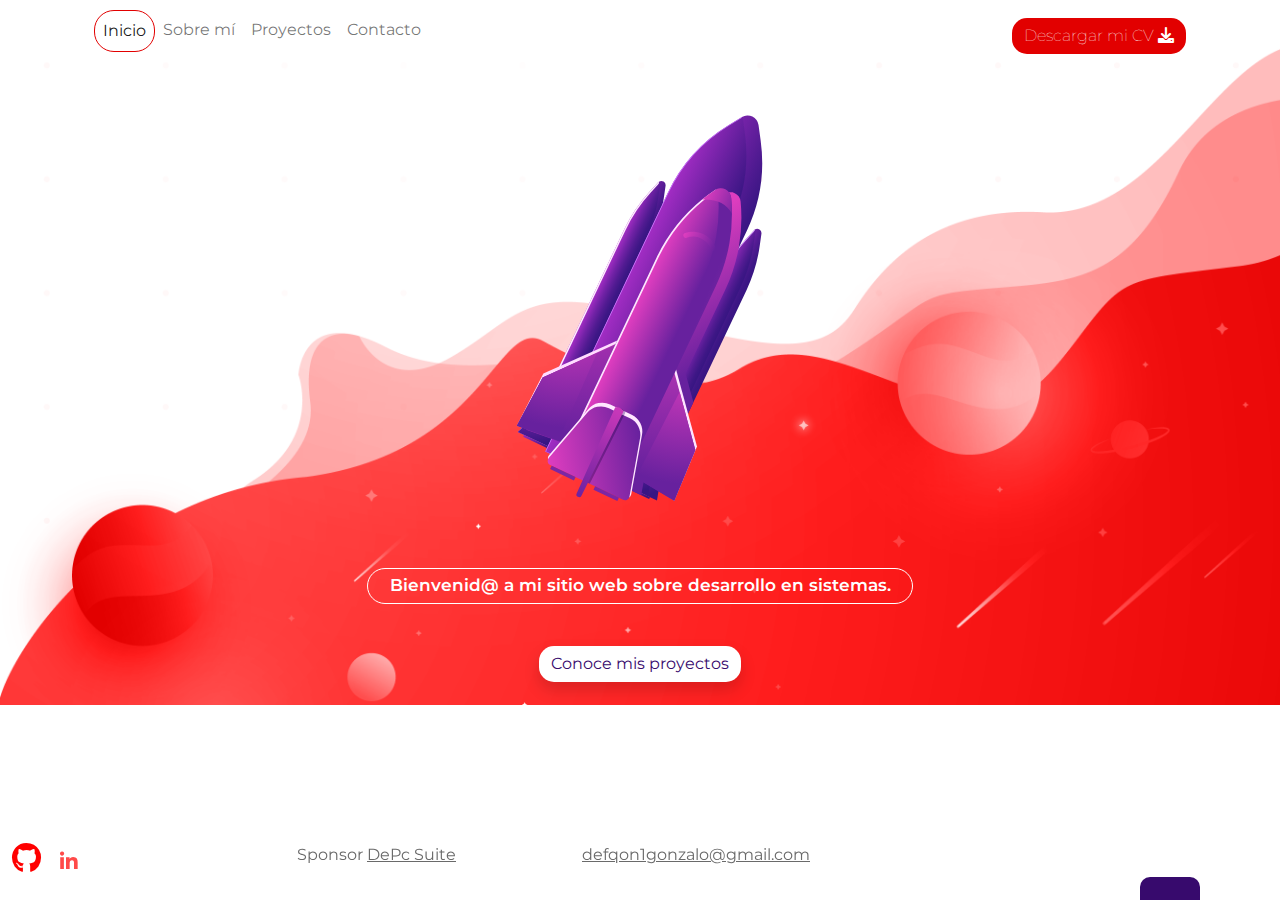
==== index.html @ 33ec3224 "first-commit" ====
<!DOCTYPE html>
<html lang="es">

<head>
    <meta charset="UTF-8">
    <meta http-equiv="X-UA-Compatible" content="IE=edge">
    <meta name="viewport" content="width=device-width, initial-scale=1.0">
    <title>index</title>
     <!--Bootstrap, FontAWS y syle-->
    <link rel="stylesheet" href="css/fontawesome/css/all.min.css">
    <link rel="stylesheet" href="css/fontawesome/css/fontawesome.min.css">
    <link rel="stylesheet" href="css/bootstrap-5.2.0-beta1-dist/css/bootstrap.min.css">
    <link rel="stylesheet" href="css/estilos.css">
     <!--Icono del proyecto-->
    <link rel="icon" type="image/x-icon" href="/images/gr-ico-grd.png">
</head>

<body id="index">
    <header class="container">
        <nav class="navbar navbar-expand-md mb-4">
            <div class="container-fluid">
                <button class="navbar-toggler" type="button" data-bs-toggle="collapse" data-bs-target="#navbarCollapse"
                    aria-controls="navbarCollapse" aria-expanded="false" aria-label="Toggle navigation">
                    <span class="navbar-toggler-icon"></span>
                </button>
                <div class="collapse navbar-collapse" id="navbarCollapse">
                    <ul class="navbar-nav me-auto mb-2 mb-md-0">
                        <li class="nav-item">
                            <a class="nav-link active" href="index.html">Inicio</a>
                        </li>
                        <li class="nav-item">
                            <a class="nav-link " href="sobre-mi.html">Sobre mí</a>
                        </li>
                        <li class="nav-item">
                            <a class="nav-link " href="proyectos.html">Proyectos</a>
                        </li>
                        <li class="nav-item">
                            <a class="nav-link" href="contacto.html">Contacto</a>
                        </li>
                    </ul>
                    <div class="d-inline">
                        <a href="" class="btn btn-rojo">Descargar mi CV <i class="fas fa-download"></i></a>
                    </div>
                </div>
            </div>
        </nav>
    </header>
    <main class="container">
        <div class="row">
            <div class="col-12 mt-4 text-center div-cohete">
                <a href="proyectos.html"><img src="images/cohete.svg" class="cohete"></a>
            </div>
        </div>
        <div class="row">
            <div class="col-12 col-sm-6 my-4 mt-sm-5 text-center offset-sm-3 mb-3">
                <div class="input-home">
                    <p class="p-1">Bienvenid@ a mi sitio web sobre desarrollo en sistemas.</p>
                </div>
            </div>
        </div>
        <div class="row">
            <div class="col-12 text-center">
                <a href="proyectos.html" class="btn shadow">Conoce mis proyectos</a>
            </div>
        </div>

    </main>
    <!--Footer-->
    <footer class="container mt-auto pb-4">
        <div class="row ">
            <div class="col-3">
                <a href="https://github.com/gonzalo98123" target="_blank" title="Github"><i class="fab fa-github"></i></a>
                <a href="https://www.linkedin.com/in/gonzalo-romero-07360b15a/" target="_blank" title="Linkedin"><i class="fab fa-linkedin-in"></i></a>

            </div>
            <div class="col-3">
                Sponsor <a href="http://depcsuite.com">DePc Suite</a>
            </div>
            <div class="col-3">
                <a href="defqon1gonzalo@gmail.com">defqon1gonzalo@gmail.com</a>
            </div>
            <div class="whatsapp">
                <!--verificar si el link funciona-->
                <a href="https://api.whatsapp.com/send?phone=5493547677332" target="_blank" title="WhatsApp"><iclass="fab fa-whatsapp"></i></a>
            </div>

        </div>
    </footer>

</body>

</html>
---- css/estilos.css ----
@import url('https://fonts.googleapis.com/css2?family=Montserrat:ital,wght@0,100;0,200;0,300;0,400;0,500;0,600;0,700;0,800;0,900;1,100;1,200;1,300;1,400;1,500;1,600;1,700;1,800;1,900&display=swap');

body {
    font-family: 'Montserrat', sans-serif;
    margin: 0px;
}

h1 {
    color: red;
}

h2 {
    font-size: 24px;
    
}
h3{
    font-size: 20px;
}
p {
    color: #6a6a6a;
    font-size: 16px;
}

input,
textarea,
.btn {
    border-radius: 15px !important;
}

textarea {
    height: 150px;
}

#contacto, #index {
    background-image: url("../images/fondo-contacto.png");
    background-size: cover;
    background-repeat: no-repeat;

}

.p {
    color: #6a6a6a;
}

.btn {
    color: #370a6d;
    background-color: white;
    border: 0px;
    margin-top: 10px;
}

.btn:hover {
    color: white;
    background-color: #370a6d;
    border: none;
}

form input textarea {
    border-radius: 0px;
}

footer {
    color: #6a6a6a;
    position: fixed;
    bottom: 0px;
}

footer a {
    color: #6a6a6a;
}

#proyectos, #sobre-mi {
    background-image: url("../images/fondo-proyectos.png");
    background-size: cover;
    background-repeat: no-repeat;
}

footer .fa-github {
    font-size: 30px;
    color: red;
}

footer .fa-linkedin-in {
    color: #ff4a49;
    background-color: white;
    font-size: 20px;
    border: 0px;
    height: 32px;
    width: 32px;
    text-align: center;
    padding: 8px 0 0 0;
    border-radius: 80px;
    margin: 0 8px;
}
#sobre-mi .card{
    text-size-adjust: 5px;
}

.whatsapp {
    background-color: #370a6d;
    color: white;
    width: 60px;
    border-top-left-radius: 10px;
    border-top-right-radius: 10px;
    font-size: 30px;
    text-align: center;
    padding: 8px 0 15px 0;
    right: 80px;
    position: fixed;
    bottom: 0px;
}

.whatsapp a {
    color: white;
}

.btn-rojo {
    background-color: #E20000;
    color: white;
    font-weight: 100;
    border-radius: 15px;
}

#index .div-cohete {
    height: 410px;
}
#index .input-home p {
    color: white;
    font-size: 17px;
    border: 1px solid white;
    border-radius: 50px;
    font-weight: 600;
}
#index .p{
    margin-bottom: 10px;
}
.img-circle {
    margin: 1em auto;
    display: block;
    background-color: #fff;
    padding: 10px;
    border-radius: 50%;
}
.cohete{
    height: 400px;
}
.div-cohete {
    height: 410px;
}

nav .active {
    border: 1px solid #E20000;
    border-radius: 20px;
}

#proyectos p {
    font-size: 14px;
}

#proyectos img {
    height: 177px;
}

#proyectos .card p {
    height: 90px
}
.color-gradiente{
    background: rgba(184,37,20,1);
    background: -moz-linear-gradient(left, rgba(184,37,20,1) 0%, rgba(214,52,30,1) 47%, rgba(240,47,23,1) 70%, rgba(240,47,23,1) 100%);
    background: -webkit-gradient(left top, right top, color-stop(0%, rgba(184,37,20,1)), color-stop(47%, rgba(214,52,30,1)), color-stop(70%, rgba(240,47,23,1)), color-stop(100%, rgba(240,47,23,1)));
    background: -webkit-linear-gradient(left, rgba(184,37,20,1) 0%, rgba(214,52,30,1) 47%, rgba(240,47,23,1) 70%, rgba(240,47,23,1) 100%);
    background: -o-linear-gradient(left, rgba(184,37,20,1) 0%, rgba(214,52,30,1) 47%, rgba(240,47,23,1) 70%, rgba(240,47,23,1) 100%);
    background: -ms-linear-gradient(left, rgba(184,37,20,1) 0%, rgba(214,52,30,1) 47%, rgba(240,47,23,1) 70%, rgba(240,47,23,1) 100%);
    background: linear-gradient(to right, rgba(184,37,20,1) 0%, rgba(214,52,30,1) 47%, rgba(240,47,23,1) 70%, rgba(240,47,23,1) 100%);
    filter: progid:DXImageTransform.Microsoft.gradient( startColorstr='#b82514', endColorstr='#f02f17', GradientType=1 );
}
#proyectos h2 {
    font-size: 16px;
    text-transform: uppercase;
    color: white;
    padding: 0px;
    margin: 0px;
}

@media (max-width: 750px) {
    #contacto, #index{
        background-image: url("../images/fondo-proyectos.png");
        background-size: contain;
        background-repeat: no-repeat;
    }
    #proyectos {
        background-size: contain;
        background-repeat: no-repeat;
    }
}
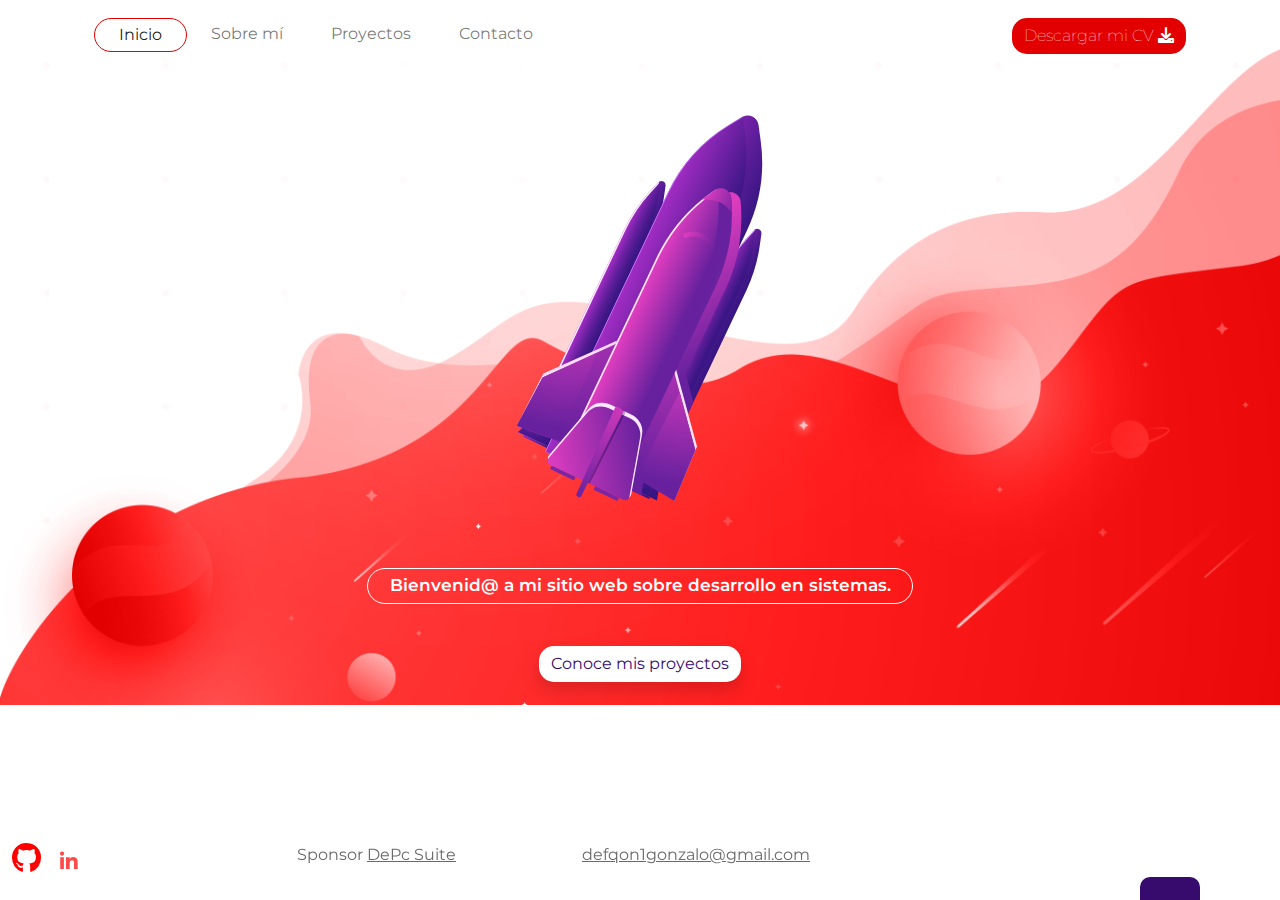
==== commit 0c348831: "Segundo commit 29-6" ====
--- a/index.html
+++ b/index.html
@@ -18,28 +18,28 @@
 <body id="index">
     <header class="container">
         <nav class="navbar navbar-expand-md mb-4">
-            <div class="container-fluid">
-                <button class="navbar-toggler" type="button" data-bs-toggle="collapse" data-bs-target="#navbarCollapse"
-                    aria-controls="navbarCollapse" aria-expanded="false" aria-label="Toggle navigation">
-                    <span class="navbar-toggler-icon"></span>
+            <div class="container">
+                <button class="navbar-toggler" type="button" data-bs-toggle="collapse" data-bs-target="#navbarCollapse" aria-controls="navbarCollapse" aria-expanded="false" aria-label="Toggle navigation">
+                    <i class="fas fa-bars"></i>
                 </button>
-                <div class="collapse navbar-collapse" id="navbarCollapse">
-                    <ul class="navbar-nav me-auto mb-2 mb-md-0">
-                        <li class="nav-item">
-                            <a class="nav-link active" href="index.html">Inicio</a>
-                        </li>
-                        <li class="nav-item">
-                            <a class="nav-link " href="sobre-mi.html">Sobre mí</a>
-                        </li>
-                        <li class="nav-item">
-                            <a class="nav-link " href="proyectos.html">Proyectos</a>
-                        </li>
-                        <li class="nav-item">
-                            <a class="nav-link" href="contacto.html">Contacto</a>
-                        </li>
-                    </ul>
-                    <div class="d-inline">
-                        <a href="" class="btn btn-rojo">Descargar mi CV <i class="fas fa-download"></i></a>
+                    <div class="collapse navbar-collapse" id="navbarCollapse">
+                        <ul class="navbar-nav me-auto mb-2 mb-md-0 mt-2">
+                            <li class="nav-item">
+                                <a class="nav-link px-4 py-1 active " href="index.html">Inicio</a>
+                            </li>
+                            <li class="nav-item">
+                                <a class="nav-link px-4 py-1 " href="sobre-mi.html">Sobre mí</a>
+                            </li>
+                            <li class="nav-item">
+                                <a class="nav-link px-4 py-1 " href="proyectos.html">Proyectos</a>
+                            </li>
+                            <li class="nav-item">
+                                <a class="nav-link px-4 py-1 " href="contacto.html">Contacto</a>
+                            </li>
+                        </ul>
+                        <div class="d-inline">
+                            <a href="" class="btn btn-rojo">Descargar mi CV <i class="fas fa-download"></i></a>
+                        </div>
                     </div>
                 </div>
             </div>
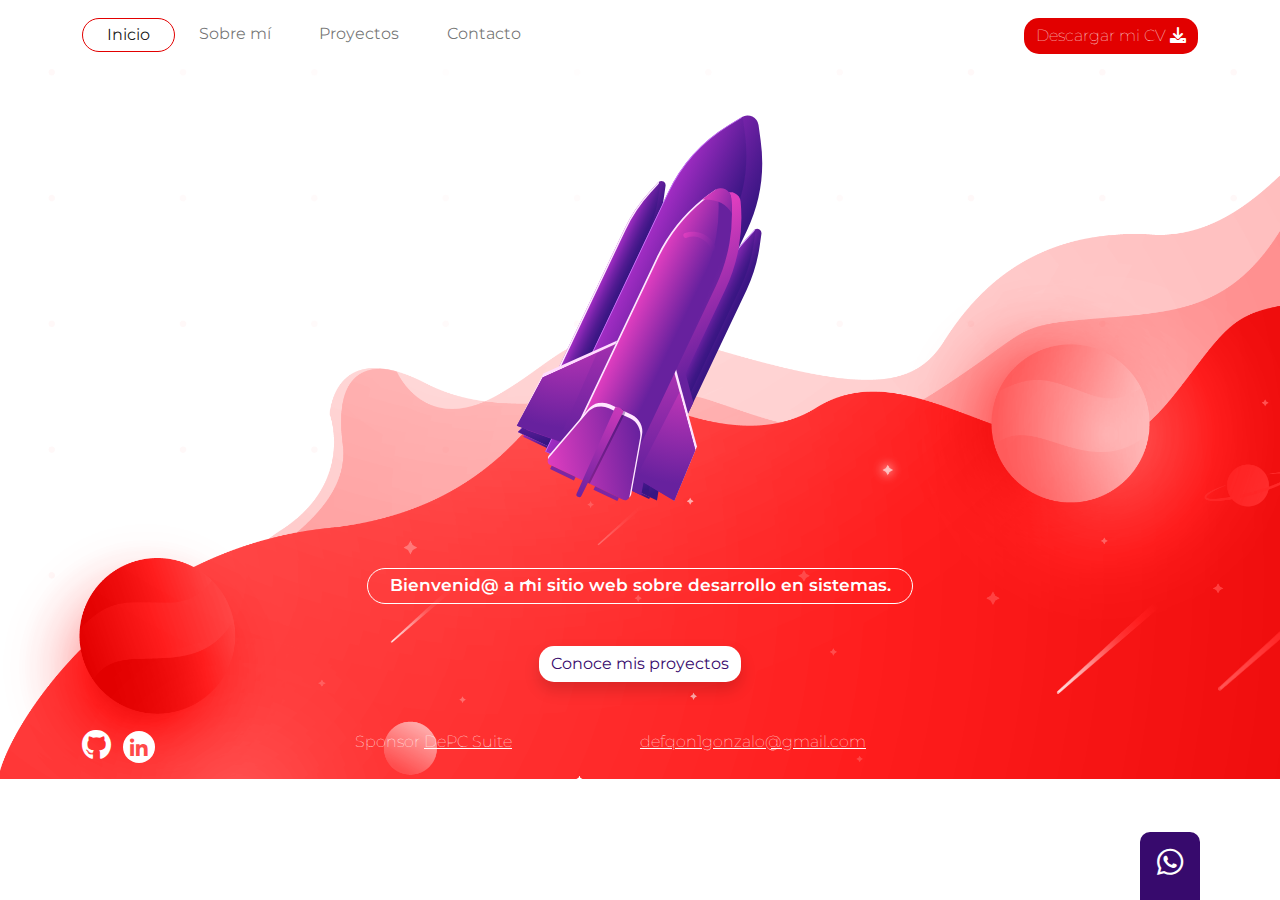
==== commit fa6d757e: "Commit final portfolio" ====
--- a/index.html
+++ b/index.html
@@ -6,42 +6,44 @@
     <meta http-equiv="X-UA-Compatible" content="IE=edge">
     <meta name="viewport" content="width=device-width, initial-scale=1.0">
     <title>index</title>
-     <!--Bootstrap, FontAWS y syle-->
+    <!--Bootstrap, FontAWS y syle-->
     <link rel="stylesheet" href="css/fontawesome/css/all.min.css">
     <link rel="stylesheet" href="css/fontawesome/css/fontawesome.min.css">
     <link rel="stylesheet" href="css/bootstrap-5.2.0-beta1-dist/css/bootstrap.min.css">
     <link rel="stylesheet" href="css/estilos.css">
-     <!--Icono del proyecto-->
+    <!--Icono del proyecto-->
     <link rel="icon" type="image/x-icon" href="/images/gr-ico-grd.png">
 </head>
 
 <body id="index">
-    <header class="container">
+    <header>
         <nav class="navbar navbar-expand-md mb-4">
             <div class="container">
-                <button class="navbar-toggler" type="button" data-bs-toggle="collapse" data-bs-target="#navbarCollapse" aria-controls="navbarCollapse" aria-expanded="false" aria-label="Toggle navigation">
+                <button class="navbar-toggler" type="button" data-bs-toggle="collapse" data-bs-target="#navbarCollapse"
+                    aria-controls="navbarCollapse" aria-expanded="false" aria-label="Toggle navigation">
                     <i class="fas fa-bars"></i>
                 </button>
-                    <div class="collapse navbar-collapse" id="navbarCollapse">
-                        <ul class="navbar-nav me-auto mb-2 mb-md-0 mt-2">
-                            <li class="nav-item">
-                                <a class="nav-link px-4 py-1 active " href="index.html">Inicio</a>
-                            </li>
-                            <li class="nav-item">
-                                <a class="nav-link px-4 py-1 " href="sobre-mi.html">Sobre mí</a>
-                            </li>
-                            <li class="nav-item">
-                                <a class="nav-link px-4 py-1 " href="proyectos.html">Proyectos</a>
-                            </li>
-                            <li class="nav-item">
-                                <a class="nav-link px-4 py-1 " href="contacto.html">Contacto</a>
-                            </li>
-                        </ul>
-                        <div class="d-inline">
-                            <a href="" class="btn btn-rojo">Descargar mi CV <i class="fas fa-download"></i></a>
-                        </div>
+                <div class="collapse navbar-collapse" id="navbarCollapse">
+                    <ul class="navbar-nav me-auto mb-2 mb-md-0 mt-2">
+                        <li class="nav-item">
+                            <a class="nav-link px-4 py-1 active " href="index.html">Inicio</a>
+                        </li>
+                        <li class="nav-item">
+                            <a class="nav-link px-4 py-1 " href="sobre-mi.html">Sobre mí</a>
+                        </li>
+                        <li class="nav-item">
+                            <a class="nav-link px-4 py-1 " href="proyectos.html">Proyectos</a>
+                        </li>
+                        <li class="nav-item">
+                            <a class="nav-link px-4 py-1 " href="contacto.html">Contacto</a>
+                        </li>
+                    </ul>
+                    <div class="d-inline">
+                        <a href="https://docs.google.com/document/d/18z6fzui9CKN8wwlb2AnlbT0V9yjihPPS/edit?usp=sharing&ouid=102366150601615894869&rtpof=true&sd=true"
+                            target="_blank" class="btn btn-rojo">Descargar mi CV <i class="fas fa-download"></i></a>
                     </div>
                 </div>
+            </div>
             </div>
         </nav>
     </header>
@@ -66,27 +68,27 @@
 
     </main>
     <!--Footer-->
-    <footer class="container mt-auto pb-4">
-        <div class="row ">
-            <div class="col-3">
-                <a href="https://github.com/gonzalo98123" target="_blank" title="Github"><i class="fab fa-github"></i></a>
-                <a href="https://www.linkedin.com/in/gonzalo-romero-07360b15a/" target="_blank" title="Linkedin"><i class="fab fa-linkedin-in"></i></a>
-
+    <footer class="container">
+        <div class="row mt-5 pb-3">
+            <div class="col-12 col-sm-3 text-center text-sm-start">
+                <a href="https://github.com/gonzalo98123" target="_blank" title="Github"><i
+                        class="fab fa-github"></i></a>
+                <a href="https://www.linkedin.com/in/gonzalo-romero-07360b15a/" target="_blank" title="Linkedin"><i
+                        class="fab fa-linkedin-in"></i></a>
             </div>
-            <div class="col-3">
-                Sponsor <a href="http://depcsuite.com">DePc Suite</a>
+            <div class="col-12 col-sm-3 text-center text-sm-start pt-2 p-sm-0">
+                Sponsor <a href="https://depcsuite.com" target="_blank" title="DEPCSUITE">DePC Suite</a>
             </div>
-            <div class="col-3">
-                <a href="defqon1gonzalo@gmail.com">defqon1gonzalo@gmail.com</a>
+            <div class="col-12 col-sm-3 text-sm-start  pt-2 p-sm-0">
+                <a href="mailto:defqon1gonzalo@gmail.com">defqon1gonzalo@gmail.com</a>
             </div>
-            <div class="whatsapp">
-                <!--verificar si el link funciona-->
-                <a href="https://api.whatsapp.com/send?phone=5493547677332" target="_blank" title="WhatsApp"><iclass="fab fa-whatsapp"></i></a>
-            </div>
-
         </div>
     </footer>
 
+    <div class="whatsapp">
+        <a href="https://api.whatsapp.com/send?phone=541162423341" title="Whatsapp"><i class="fab fa-whatsapp"></i></a>
+    </div>
+    <script src="css/bootstrap/js/bootstrap.bundle.min.js"></script>
 </body>
 
 </html>--- a/css/estilos.css
+++ b/css/estilos.css
@@ -1,14 +1,13 @@
 @import url('https://fonts.googleapis.com/css2?family=Montserrat:ital,wght@0,100;0,200;0,300;0,400;0,500;0,600;0,700;0,800;0,900;1,100;1,200;1,300;1,400;1,500;1,600;1,700;1,800;1,900&display=swap');
 
+/*GENERAL*/
 body {
     font-family: 'Montserrat', sans-serif;
     margin: 0px;
 }
-
 h1 {
     color: red;
 }
-
 h2 {
     font-size: 24px;
     
@@ -20,66 +19,211 @@
     color: #6a6a6a;
     font-size: 16px;
 }
-
 input,
 textarea,
 .btn {
     border-radius: 15px !important;
 }
-
 textarea {
     height: 150px;
 }
-
-#contacto, #index {
-    background-image: url("../images/fondo-contacto.png");
-    background-size: cover;
-    background-repeat: no-repeat;
-
-}
-
 .p {
     color: #6a6a6a;
 }
-
 .btn {
     color: #370a6d;
     background-color: white;
     border: 0px;
     margin-top: 10px;
 }
-
 .btn:hover {
     color: white;
     background-color: #370a6d;
     border: none;
 }
+.btn-rojo {
+    background-color: #E20000;
+    color: white;
+    font-weight: 100;
+    border-radius: 15px;
+}
+.img-circle {
+    margin: 1em auto;
+    display: block;
+    background-color: #fff;
+    padding: 10px;
+    border-radius: 50%;
+}
+nav .active {
+    border: 1px solid #E20000;
+    border-radius: 20px;
+}
+.color-gradiente{
+    background: rgba(184,37,20,1);
+    background: -moz-linear-gradient(left, rgba(184,37,20,1) 0%, rgba(214,52,30,1) 47%, rgba(240,47,23,1) 70%, rgba(240,47,23,1) 100%);
+    background: -webkit-gradient(left top, right top, color-stop(0%, rgba(184,37,20,1)), color-stop(47%, rgba(214,52,30,1)), color-stop(70%, rgba(240,47,23,1)), color-stop(100%, rgba(240,47,23,1)));
+    background: -webkit-linear-gradient(left, rgba(184,37,20,1) 0%, rgba(214,52,30,1) 47%, rgba(240,47,23,1) 70%, rgba(240,47,23,1) 100%);
+    background: -o-linear-gradient(left, rgba(184,37,20,1) 0%, rgba(214,52,30,1) 47%, rgba(240,47,23,1) 70%, rgba(240,47,23,1) 100%);
+    background: -ms-linear-gradient(left, rgba(184,37,20,1) 0%, rgba(214,52,30,1) 47%, rgba(240,47,23,1) 70%, rgba(240,47,23,1) 100%);
+    background: linear-gradient(to right, rgba(184,37,20,1) 0%, rgba(214,52,30,1) 47%, rgba(240,47,23,1) 70%, rgba(240,47,23,1) 100%);
+    filter: progid:DXImageTransform.Microsoft.gradient( startColorstr='#b82514', endColorstr='#f02f17', GradientType=1 );
+}
+.baw {
+    -webkit-filter: grayscale(100%); 
+      filter: grayscale(100%);
+}
+.baw:hover {
+  -webkit-filter: grayscale(100%); 
+  filter:grayscale(0%);
+}
+
+/*INDEX*/
+#index .cohete:hover{
+    height: 410px;
+}
+#index .input-home p{
+    color:white;
+    font-size: 17px;
+    border: 1px solid white;
+    border-radius: 50px;
+    font-weight: 600;
+}
+#index .div-cohete {
+    height: 410px;
+}
+#index .input-home p {
+    color: white;
+    font-size: 17px;
+    border: 1px solid white;
+    border-radius: 50px;
+    font-weight: 600;
+}
+#index .p{
+    margin-bottom: 10px;
+}
+.cohete{
+    height: 400px;
+}
+.div-cohete {
+    height: 410px;
+}
+/*CONTACTO*/
+#contacto, #index {
+    background-image: url("../images/fondo-contacto.png");
+    background-size: cover;
+    background-repeat: no-repeat;
+
+}
+/*SOBRE NI*/
+#sobre-mi{
+    background-image: url(../images/fondo-proyectos.png);
+    background-repeat: no-repeat;
+    background-size: cover;
+}
+#sobre-mi .card{
+    height: 182px;
+}
+#idiomas .card-idioma{
+    border-radius: 15px;
+}
+#idiomas .card{
+    background-color: #370A6D;
+    border-radius: 15px;
+    padding: 40px 0;
+}
+#idiomas{
+    background-color: #eee;
+}
+#idiomas h2{
+    font-size: 16px;
+    font-weight: 600px;
+}
+#idiomas ul{
+    padding: 0px;
+    font-size: 14px;
+    color: #282828;
+    list-style-type: none;
+}
+#idiomas .fas{
+    font-size: 80px;
+    color: white;
+}
+#experiencia h2, #experiencia h4 {
+   color: #370A6D;
+}
+#experiencia h2, #formacion h2 {
+    font-weight: 400;
+    font-size: 24px
+}
+#formacion h2, #formacion h4{
+    color: #E20000;
+}
+#experiencia h3, #formacion h3{
+    color: #6A6A6A;
+    font-size: 18px;
+    font-weight: 600;
+
+}
+#experiencia h4, #formacion h4{
+    font-size: 17px;
+    
+}
+#experiencia h5, #formacion h5{
+    color: #6A6A6A;
+    font-size: 14px;
+}
+
+/*PROYECTOS*/
+#proyectos{
+    background-image: url(../images/fondo-proyectos.png);
+    background-repeat: no-repeat;
+    background-size: cover;
+}
+#proyectos .card p{
+    height: 90px
+}
+#proyectos footer, #proyectos footer a, #sobre-mi footer, #sobre-mi footer a{
+    color: #E20000;
+}
+#proyectos footer .fa-github, #sobre-mi footer .fa-github{
+    font-size: 30px;
+    color: #E20000;
+}
+#proyectos footer .fa-linkedin-in{
+    color: white;
+    background-color: #E20000;
+}
+#proyectos h2{
+    font-size: 16px;
+    text-transform: uppercase;
+    color: white;
+    padding: 0px;
+    margin: 0px;
+}
+#proyectos p{
+    font-size: 14px;
+}
+#proyectos img{
+    height: 177px;
+}
+
 
 form input textarea {
     border-radius: 0px;
 }
-
+/*FOOTER*/
 footer {
     color: #6a6a6a;
-    position: fixed;
     bottom: 0px;
 }
-
-footer a {
-    color: #6a6a6a;
-}
-
-#proyectos, #sobre-mi {
-    background-image: url("../images/fondo-proyectos.png");
-    background-size: cover;
-    background-repeat: no-repeat;
-}
-
+footer, footer a{
+    color: white;
+    font-weight: 100;
+}
 footer .fa-github {
     font-size: 30px;
-    color: red;
-}
-
+
+}
 footer .fa-linkedin-in {
     color: #ff4a49;
     background-color: white;
@@ -92,10 +236,14 @@
     border-radius: 80px;
     margin: 0 8px;
 }
-#sobre-mi .card{
-    text-size-adjust: 5px;
-}
-
+
+#proyectos, #sobre-mi {
+    background-image: url("../images/fondo-proyectos.png");
+    background-size: cover;
+    background-repeat: no-repeat;
+}
+
+/*boton whatsapp*/
 .whatsapp {
     background-color: #370a6d;
     color: white;
@@ -113,81 +261,17 @@
 .whatsapp a {
     color: white;
 }
-
-.btn-rojo {
-    background-color: #E20000;
-    color: white;
-    font-weight: 100;
-    border-radius: 15px;
-}
-
-#index .div-cohete {
-    height: 410px;
-}
-#index .input-home p {
-    color: white;
-    font-size: 17px;
-    border: 1px solid white;
-    border-radius: 50px;
-    font-weight: 600;
-}
-#index .p{
-    margin-bottom: 10px;
-}
-.img-circle {
-    margin: 1em auto;
-    display: block;
-    background-color: #fff;
-    padding: 10px;
-    border-radius: 50%;
-}
-.cohete{
-    height: 400px;
-}
-.div-cohete {
-    height: 410px;
-}
-
-nav .active {
-    border: 1px solid #E20000;
-    border-radius: 20px;
-}
-
-#proyectos p {
-    font-size: 14px;
-}
-
-#proyectos img {
-    height: 177px;
-}
-
-#proyectos .card p {
-    height: 90px
-}
-.color-gradiente{
-    background: rgba(184,37,20,1);
-    background: -moz-linear-gradient(left, rgba(184,37,20,1) 0%, rgba(214,52,30,1) 47%, rgba(240,47,23,1) 70%, rgba(240,47,23,1) 100%);
-    background: -webkit-gradient(left top, right top, color-stop(0%, rgba(184,37,20,1)), color-stop(47%, rgba(214,52,30,1)), color-stop(70%, rgba(240,47,23,1)), color-stop(100%, rgba(240,47,23,1)));
-    background: -webkit-linear-gradient(left, rgba(184,37,20,1) 0%, rgba(214,52,30,1) 47%, rgba(240,47,23,1) 70%, rgba(240,47,23,1) 100%);
-    background: -o-linear-gradient(left, rgba(184,37,20,1) 0%, rgba(214,52,30,1) 47%, rgba(240,47,23,1) 70%, rgba(240,47,23,1) 100%);
-    background: -ms-linear-gradient(left, rgba(184,37,20,1) 0%, rgba(214,52,30,1) 47%, rgba(240,47,23,1) 70%, rgba(240,47,23,1) 100%);
-    background: linear-gradient(to right, rgba(184,37,20,1) 0%, rgba(214,52,30,1) 47%, rgba(240,47,23,1) 70%, rgba(240,47,23,1) 100%);
-    filter: progid:DXImageTransform.Microsoft.gradient( startColorstr='#b82514', endColorstr='#f02f17', GradientType=1 );
-}
-#proyectos h2 {
-    font-size: 16px;
-    text-transform: uppercase;
-    color: white;
-    padding: 0px;
-    margin: 0px;
-}
-
+/*Responsive*/
 @media (max-width: 750px) {
     #contacto, #index{
         background-image: url("../images/fondo-proyectos.png");
         background-size: contain;
         background-repeat: no-repeat;
     }
+    #index .input-home p {
+        color: #E20000;
+        border: 1px solid #E20000;
+    }
     #proyectos {
         background-size: contain;
         background-repeat: no-repeat;
